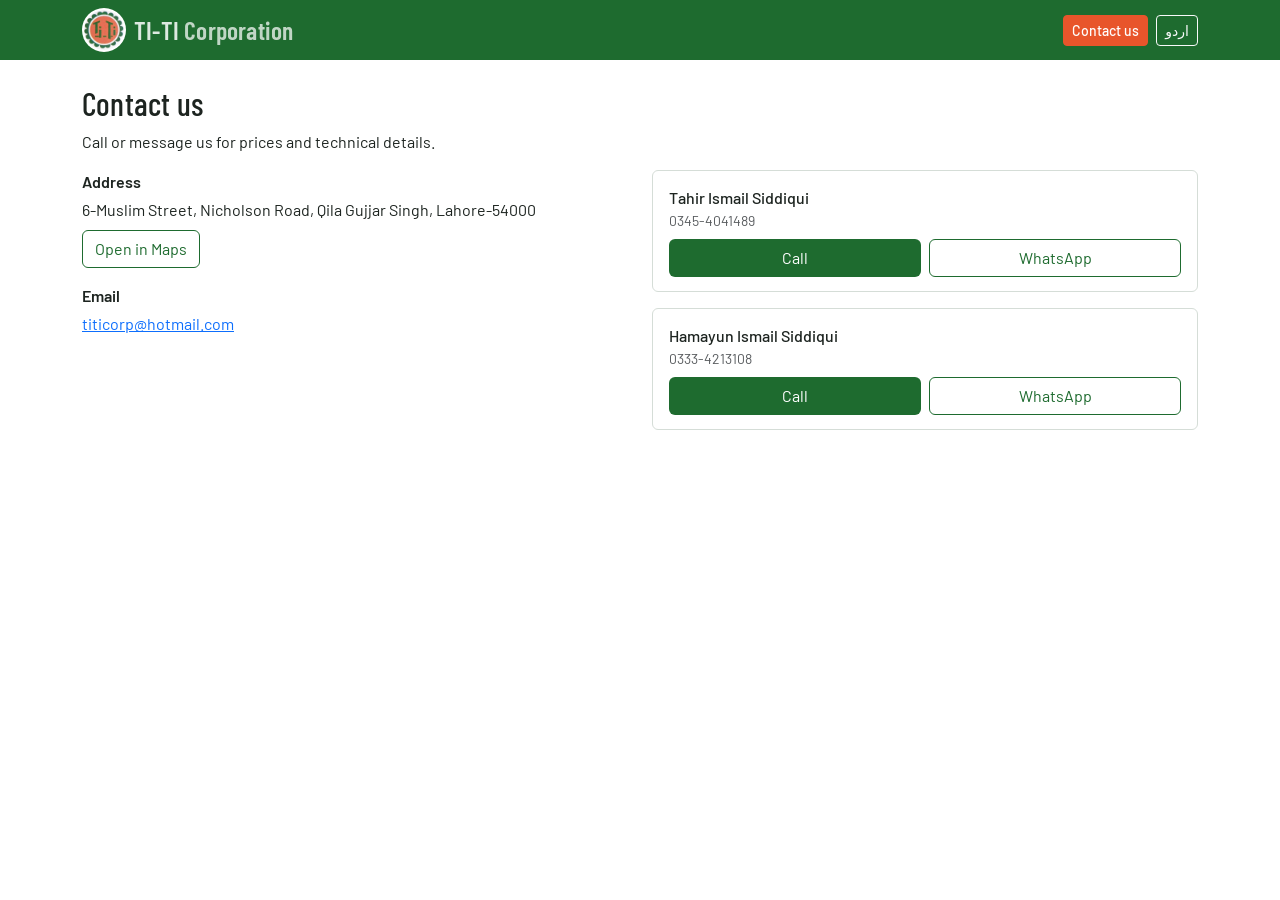
==== contact.html @ 21467f1b "First Version" ====
<!DOCTYPE html>
<html lang="en" dir="ltr">

<head>
  <meta charset="utf-8">
  <meta name="viewport" content="width=device-width, initial-scale=1">
  <title>Contact | TI-TI Corporation</title>
  <link rel="icon" type="image/png" href="images/favicon.png">
  <link href="https://cdn.jsdelivr.net/npm/bootstrap@5.3.3/dist/css/bootstrap.min.css" rel="stylesheet">
  <link
    href="https://fonts.googleapis.com/css2?family=Barlow+Condensed:wght@600;700&family=Barlow:wght@400;500&family=Noto+Nastaliq+Urdu:wght@400;600&display=swap"
    rel="stylesheet">
  <link href="style.css" rel="stylesheet">
</head>

<body>
  <header class="site-header">
    <div class="container d-flex align-items-center justify-content-between py-2 gap-2">
      <a href="index.html" class="brand d-flex align-items-center gap-2"><img src="images/logo.png"
          alt="TI-TI Corporation logo" class="brand-logo" width="44" height="44"><span class="brand-text">TI-TI <span
            class="corp">Corporation</span></span></a>
      <nav class="d-flex align-items-center gap-2">
        <a href="contact.html" class="btn btn-brand btn-sm" data-i18n="navContact">Contact us</a>
        <button id="langBtn" class="btn btn-outline-light btn-sm" type="button">اردو</button>
      </nav>
    </div>
  </header>
  <main class="container py-4">
    <h1 class="h2" data-i18n="contactTitle">Contact us</h1>
    <p data-i18n="contactIntro"></p>
    <div class="row g-4">
      <div class="col-md-6">
        <p class="mb-1 fw-semibold" data-i18n="addressLabel">Address</p>
        <p class="mb-2" data-i18n="address"></p>
        <a class="btn btn-wa mb-3" target="_blank" rel="noopener" data-i18n="openMap"
          href="https://www.google.com/maps/search/?api=1&query=6-Muslim+Street+Nicholson+Road+Qila+Gujjar+Singh+Lahore"></a>
        <p class="mb-1 fw-semibold">Email</p>
        <p><a href="mailto:titicorp@hotmail.com">titicorp@hotmail.com</a></p>
      </div>
      <div class="col-md-6">
        <div id="people" class="d-grid gap-3"></div>
      </div>
    </div>
  </main>
  <script src="https://cdn.jsdelivr.net/npm/bootstrap@5.3.3/dist/js/bootstrap.bundle.min.js"></script>
  <script src="products.js"></script>
  <script src="common.js"></script>
  <script>
    function render() { applyStatic(); $("#people").innerHTML = CONTACTS.map(c => personRow(c)).join(""); }
    initLang(render);
  </script>
</body>

</html>
---- style.css ----
:root {
    --green: #1e6b2f;
    --green-dark: #14491f;
    --orange: #e8552b;
    --ink: #1d2420;
    --paper: #fff;
    --soft: #f1f5f2;
    --line: #d5ddd7
}

body {
    font-family: Barlow, system-ui, sans-serif;
    color: var(--ink);
    background: var(--paper)
}

html[lang=ur] body {
    font-family: "Noto Nastaliq Urdu", serif;
    line-height: 2
}

h1,
h2,
h3,
.brand {
    font-family: "Barlow Condensed", sans-serif;
    font-weight: 700;
    letter-spacing: .2px
}

html[lang=ur] h1,
html[lang=ur] h2,
html[lang=ur] h3,
html[lang=ur] .brand {
    font-family: "Noto Nastaliq Urdu", serif;
    font-weight: 600
}

.site-header {
    background: var(--green);
    position: sticky;
    top: 0;
    z-index: 20
}

.brand {
    color: #fff;
    text-decoration: none;
    font-size: 1.6rem
}

.brand span {
    font-weight: 600;
    opacity: .85
}

.hero {
    background: var(--green);
    color: #fff;
    padding: 3.5rem 0 4rem;
    border-bottom: 8px solid var(--orange)
}

.hero h1 {
    font-size: clamp(2.2rem, 6vw, 3.8rem);
    max-width: 16ch;
    line-height: 1.05
}

.hero .lead {
    max-width: 48ch;
    opacity: .92
}

.btn-brand {
    background: var(--orange);
    border-color: var(--orange);
    color: #fff;
    font-weight: 500
}

.btn-brand:hover {
    background: #c9441f;
    border-color: #c9441f;
    color: #fff
}

.btn:focus-visible,
a:focus-visible,
input:focus-visible {
    outline: 3px solid var(--orange);
    outline-offset: 2px
}

.chip {
    border: 1px solid var(--green);
    background: #fff;
    color: var(--green);
    border-radius: 999px;
    padding: .25rem .8rem;
    font-size: .9rem
}

.chip.active {
    background: var(--green);
    color: #fff
}

.item {
    border: 1px solid var(--line);
    border-radius: 6px;
    background: #fff;
    height: 100%;
    display: flex;
    flex-direction: column;
    overflow: hidden
}

.item .ph {
    aspect-ratio: 4/3;
    background: var(--soft);
    display: flex;
    align-items: center;
    justify-content: center;
    color: #8a9a8f;
    font-size: .85rem
}

.item img {
    width: 100%;
    aspect-ratio: 4/3;
    object-fit: cover;
    display: block
}

.item .body {
    padding: 1rem;
    display: flex;
    flex-direction: column;
    gap: .5rem;
    flex: 1
}

.item h3 {
    font-size: 1.35rem;
    margin: 0
}

.item .tag {
    font-size: .8rem;
    color: var(--green);
    font-weight: 500
}

.item p {
    margin: 0;
    font-size: .95rem;
    flex: 1
}

.actions {
    display: flex;
    gap: .5rem
}

.actions .btn {
    flex: 1
}

.btn-call {
    background: var(--green);
    color: #fff
}

.btn-call:hover {
    background: var(--green-dark);
    color: #fff
}

.btn-wa {
    background: #fff;
    border: 1px solid var(--green);
    color: var(--green)
}

.person {
    border: 1px solid var(--line);
    background: #fff;
    border-radius: 6px;
    padding: .9rem 1rem
}

.person .n {
    font-weight: 500
}

@media (prefers-reduced-motion:reduce) {
    * {
        transition: none !important;
        scroll-behavior: auto !important
    }
}

.brand-logo {
    width: 44px;
    height: 44px;
    border-radius: 50%;
    background: #fff;
    padding: 2px
}

.brand-text span {
    font-weight: 600;
    opacity: .85
}

.brand-text .corp {
    font-weight: 600;
    opacity: .85
}

@media (max-width:430px) {
    .brand-text {
        font-size: 1.25rem
    }

    .brand-text .corp {
        display: none
    }
}

.hero-media {
    position: relative;
    aspect-ratio: 4/3;
    isolation: isolate;
    border: 1px solid rgba(255, 255, 255, .5);
    border-radius: 28px 8px 28px 8px;
    overflow: hidden;
    background: var(--green-dark);
    color: #fff;
    box-shadow: 0 24px 55px rgba(8, 29, 15, .35), 0 0 0 8px rgba(255, 255, 255, .08);
    transform: rotate(1deg)
}

.hero-photo {
    position: absolute;
    inset: 0;
    width: 100%;
    height: 100%;
    object-fit: cover
}

.hero-media::after {
    position: absolute;
    z-index: 0;
    inset: 0;
    background: linear-gradient(180deg, rgba(10, 26, 14, .02) 28%, rgba(10, 26, 14, .78) 100%);
    content: ""
}

.hero-panel {
    position: absolute;
    z-index: 1;
    inset: auto 0 0;
    padding: 1.5rem;
    display: flex;
    flex-direction: column;
    gap: .75rem
}

.hero-panel-heading {
    display: flex;
    align-items: center;
    gap: .65rem;
    font-size: 1.1rem
}

.hero-panel-heading img {
    width: 42px;
    height: 42px;
    border: 2px solid rgba(255, 255, 255, .8);
    border-radius: 50%;
    background: #fff;
    padding: 1px
}

.hero-panel ul {
    margin: 0;
    padding: 0;
    display: flex;
    flex-wrap: wrap;
    gap: .45rem;
    list-style: none;
    font-size: .85rem
}

.hero-panel li {
    padding: .3rem .7rem;
    border: 1px solid rgba(255, 255, 255, .4);
    border-radius: 999px;
    background: rgba(12, 39, 20, .52);
    backdrop-filter: blur(8px)
}

@media (max-width:991px) {
    .hero-media {
        aspect-ratio: 16/9
    }

    .hero {
        padding: 2.2rem 0 2.5rem
    }
}

@media (max-width:575px) {
    .hero-panel {
        padding: 1rem
    }

    .hero-panel-heading img {
        width: 36px;
        height: 36px
    }

    .hero-panel ul {
        gap: .35rem;
        font-size: .75rem
    }

    .hero-panel li {
        padding: .2rem .55rem
    }
}

.filters {
    position: sticky;
    top: 60px;
    z-index: 10;
    background: #fff;
    padding: .6rem 0;
    border-bottom: 1px solid var(--line)
}

.chips {
    display: flex;
    gap: .5rem;
    flex-wrap: wrap
}

@media (max-width:767px) {
    .chips {
        flex-wrap: nowrap;
        overflow-x: auto;
        padding-bottom: .2rem
    }

    .chip {
        white-space: nowrap
    }
}

a.item {
    text-decoration: none;
    color: inherit
}

.item p {
    display: -webkit-box;
    -webkit-line-clamp: 2;
    line-clamp: 2;
    -webkit-box-orient: vertical;
    overflow: hidden;
    flex: 0 0 auto
}

.item .more {
    color: var(--orange);
    font-weight: 500;
    font-size: .9rem;
    margin-top: auto
}

@media (max-width:575px) {
    .item .body {
        padding: .6rem
    }

    .item h3 {
        font-size: 1.1rem
    }

    .item p {
        display: none
    }
}

.gallery {
    border: 1px solid var(--line);
    border-radius: 6px;
    overflow: hidden;
    background: var(--soft)
}

.gallery img {
    aspect-ratio: 4/3;
    object-fit: contain;
    background: #fff
}

.ph.big {
    aspect-ratio: 4/3;
    background: var(--soft);
    display: flex;
    align-items: center;
    justify-content: center;
    color: #8a9a8f
}

.gallery .carousel-control-prev-icon,
.gallery .carousel-control-next-icon {
    filter: invert(1);
    background-color: rgba(0, 0, 0, .35);
    border-radius: 50%;
    background-size: 55%
}

.gallery .carousel-indicators [data-bs-target] {
    background-color: var(--green)
}

.price-box {
    border: 1px solid var(--green);
    border-radius: 6px;
    padding: 1rem;
    background: var(--soft)
}

.specs th {
    width: 40%;
    font-weight: 500
}
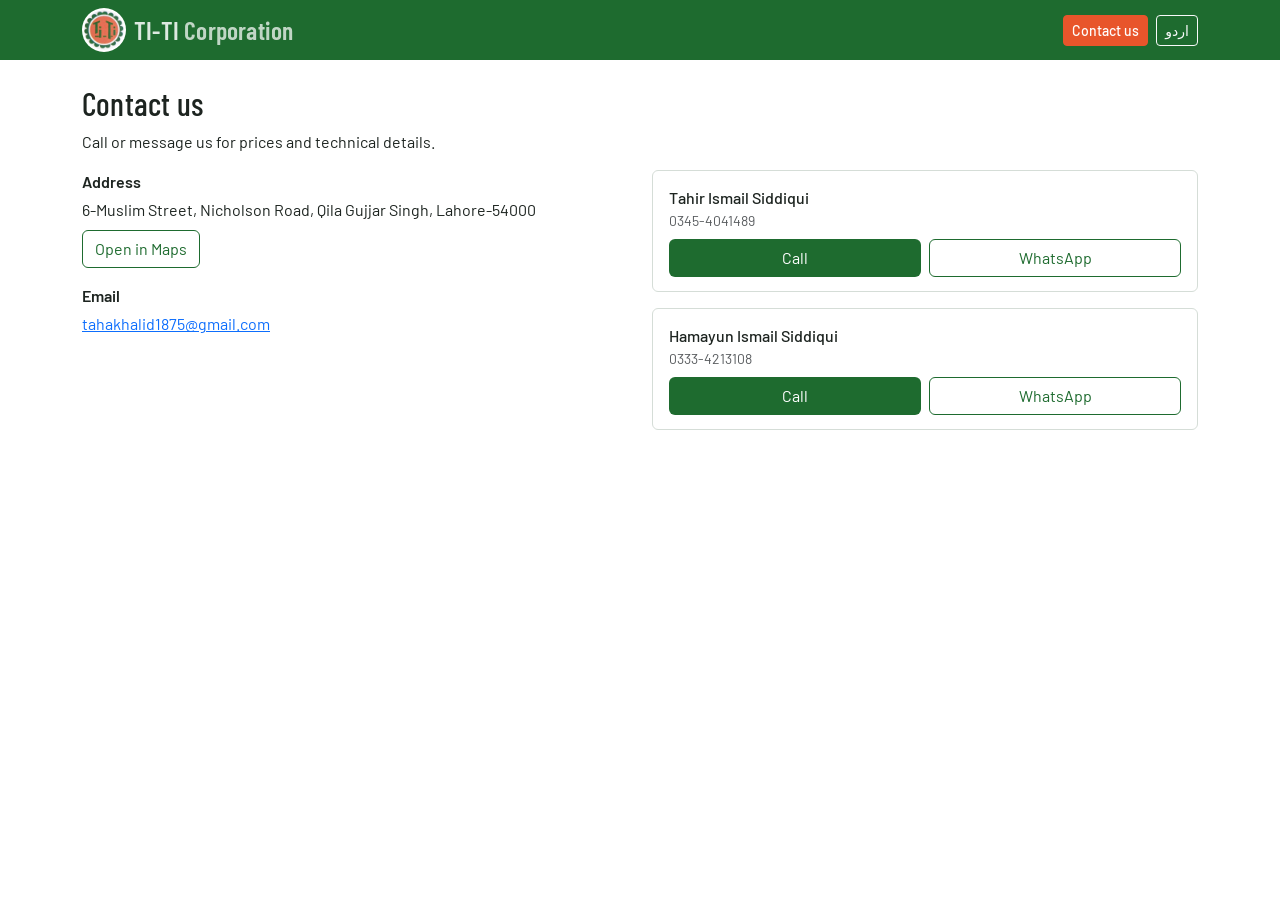
==== commit 68157b92: "Email Update" ====
--- a/contact.html
+++ b/contact.html
@@ -35,7 +35,7 @@
         <a class="btn btn-wa mb-3" target="_blank" rel="noopener" data-i18n="openMap"
           href="https://www.google.com/maps/search/?api=1&query=6-Muslim+Street+Nicholson+Road+Qila+Gujjar+Singh+Lahore"></a>
         <p class="mb-1 fw-semibold">Email</p>
-        <p><a href="mailto:titicorp@hotmail.com">titicorp@hotmail.com</a></p>
+        <p><a href="mailto:tahakhalid1875@gmail.com">tahakhalid1875@gmail.com</a></p>
       </div>
       <div class="col-md-6">
         <div id="people" class="d-grid gap-3"></div>
